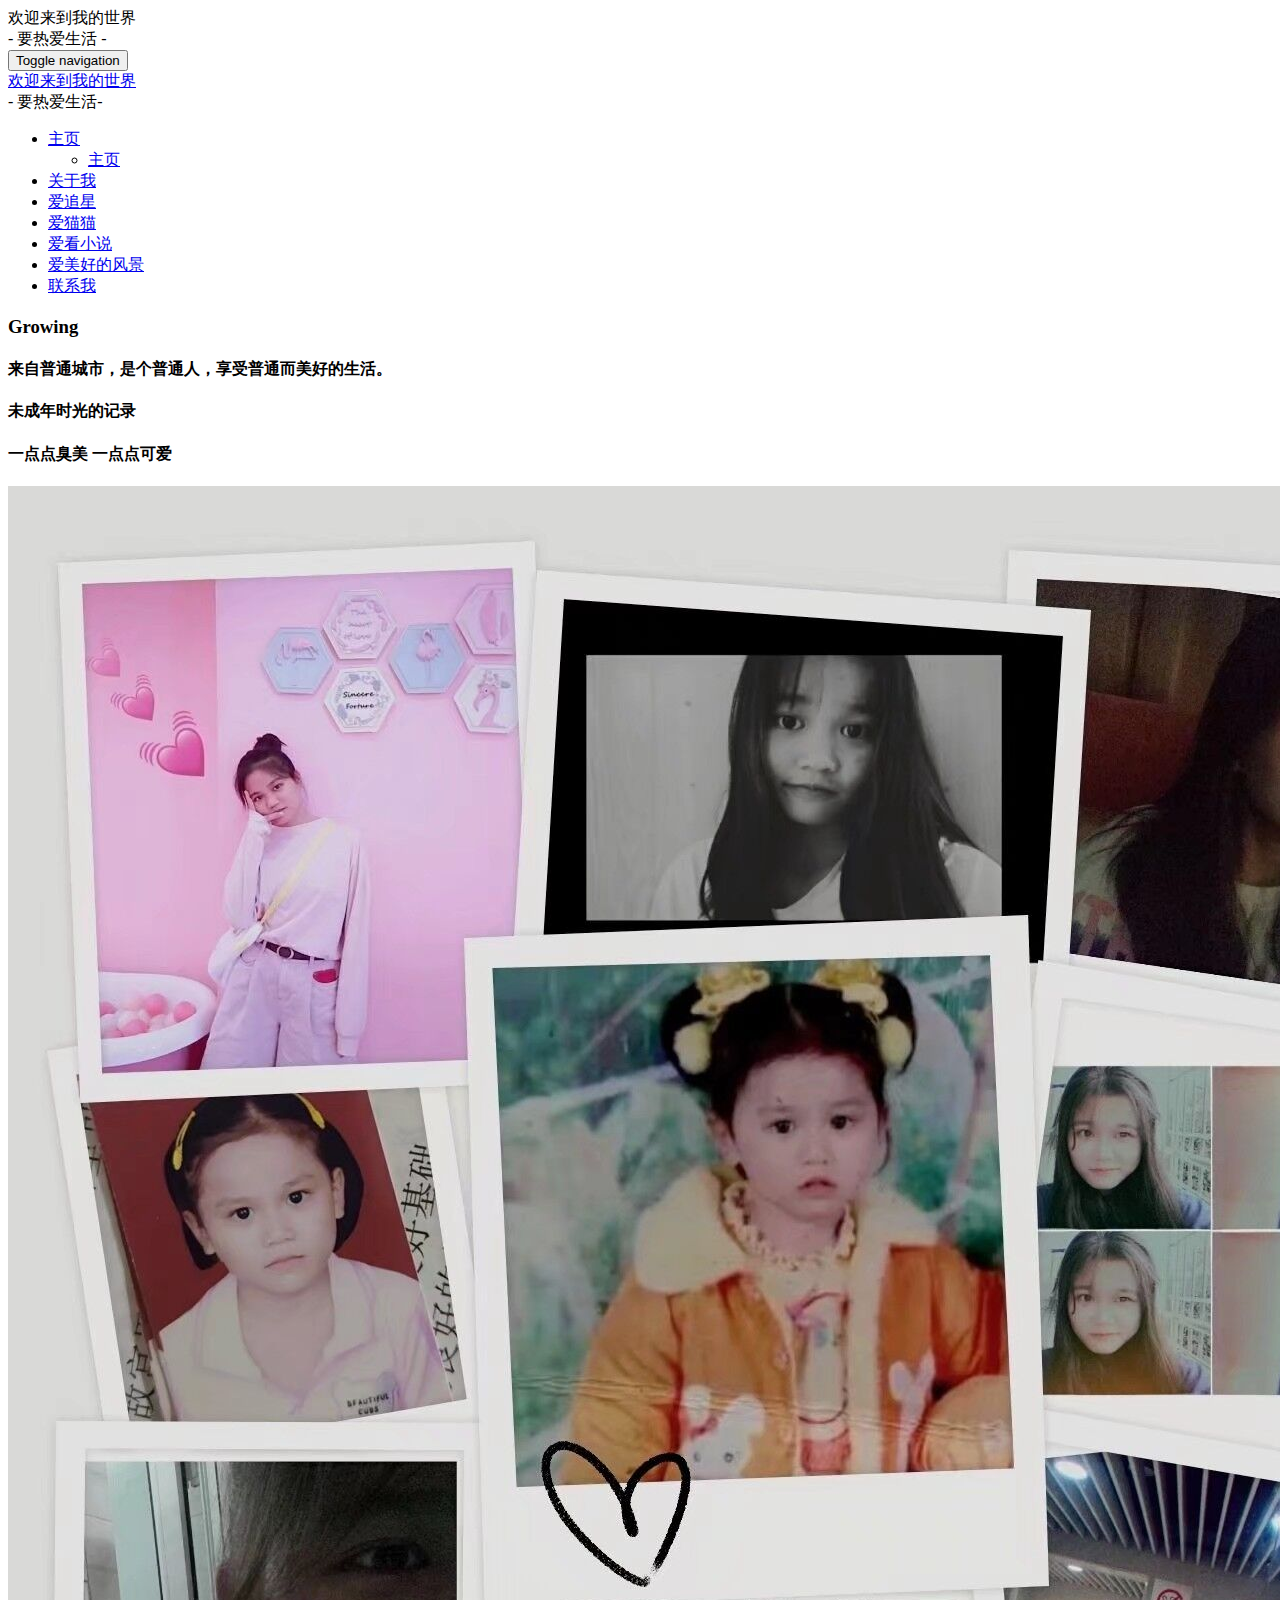
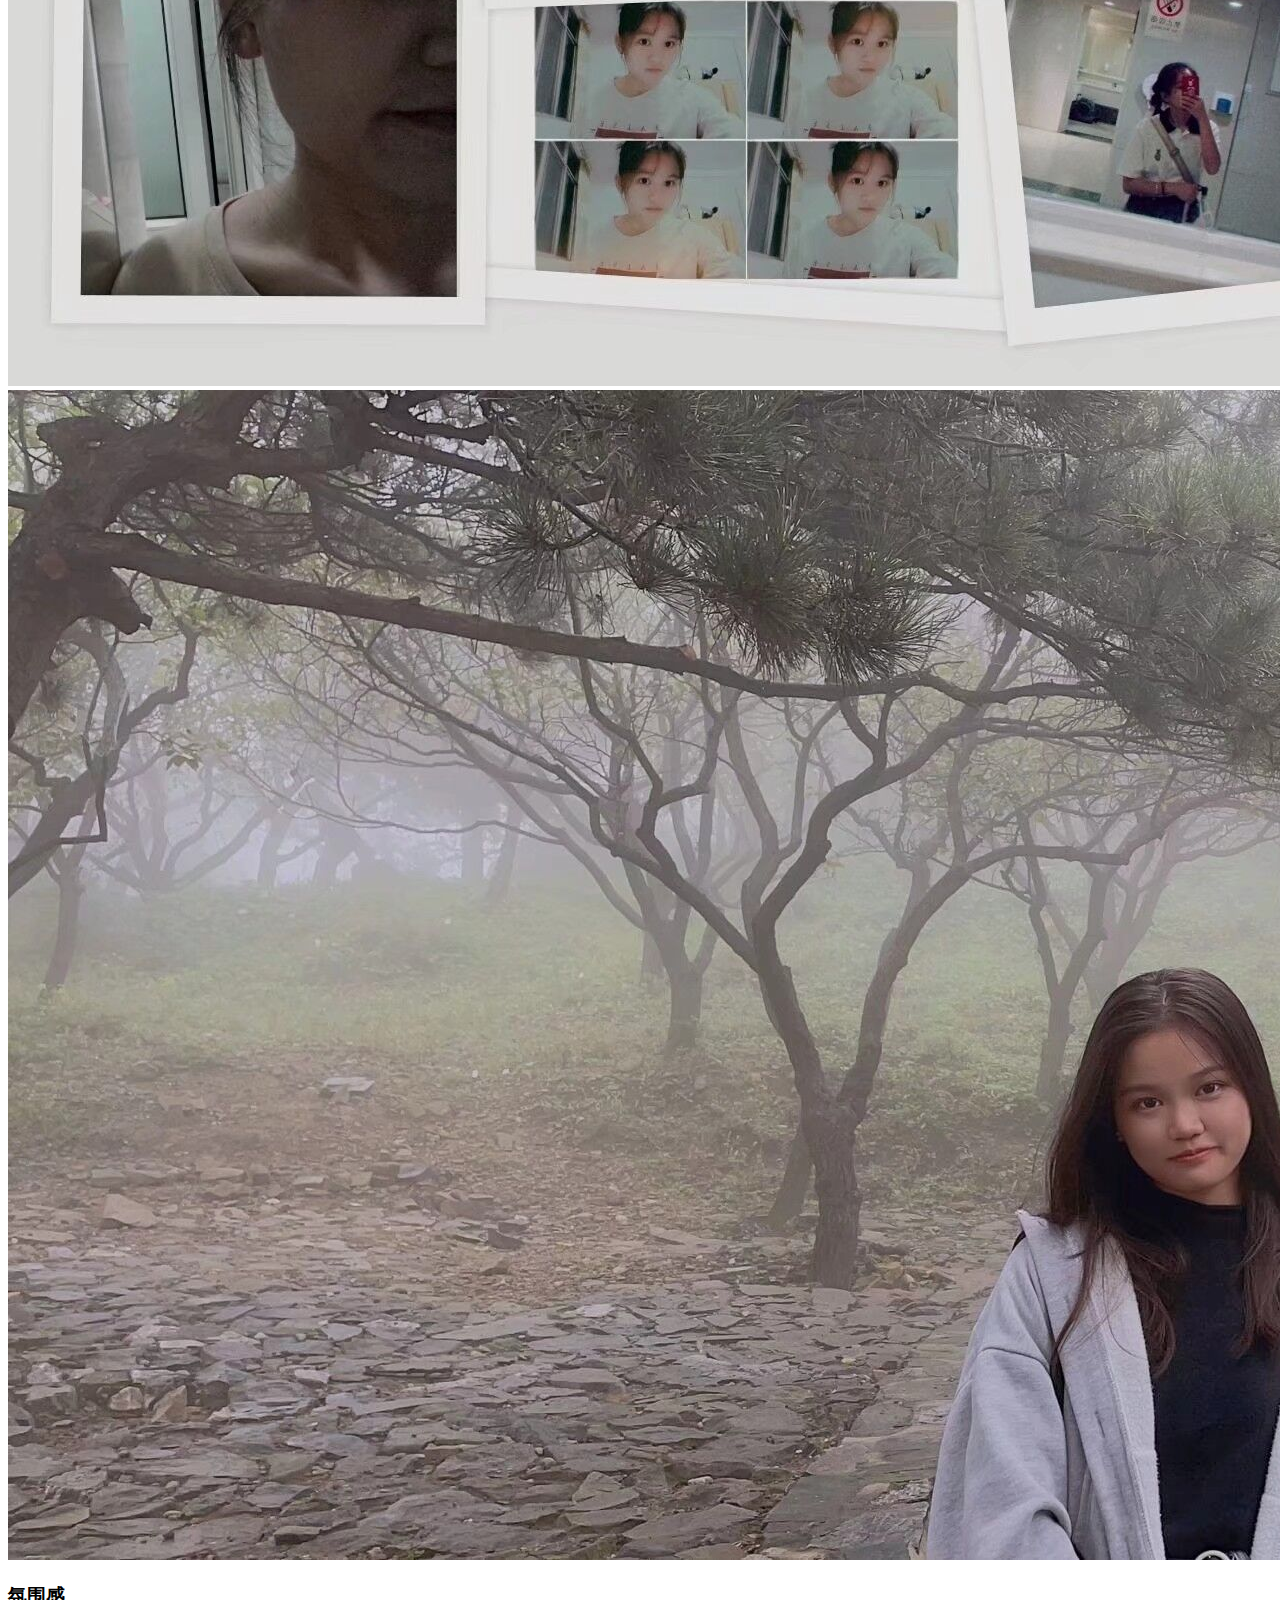
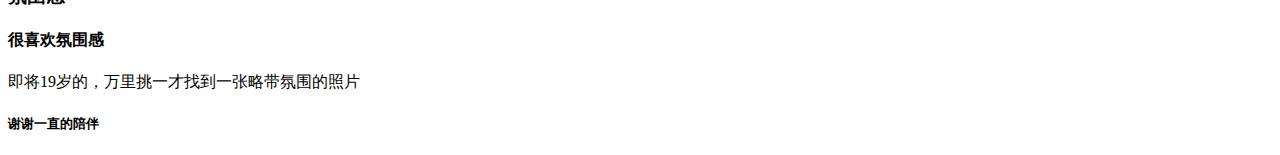
==== about.html @ dc6470a9 "Add files via upload" ====
<!DOCTYPE html>
<html lang="en">
    <head>
        <title>袜袜子 - About</title>

        <meta charset="utf-8">
        <meta name="description" content="">
        <meta name="viewport" content="width=device-width, initial-scale=1">
        
        <!-- Boostrap Core CSS-->
        <link rel="stylesheet" href="css/bootstrap.min.css"> 
        
        <!-- Main CSS -->
        <link rel="stylesheet" href="css/style.css">
        
        <!-- Animate CSS -->
        <link href="css/animate.css" rel="stylesheet">
        
        <!-- Google fonts -->
        <link href='http://fonts.googleapis.com/css?family=Oxygen:400,300' rel='stylesheet' type='text/css'>
        <link rel="stylesheet" type="text/css" href="http://fonts.googleapis.com/css?family=Qwigley" >
        <!-- Font awesome -->
        <link href="font-awesome-4.1.0/css/font-awesome.min.css" rel="stylesheet" type="text/css">

   </head>
   <body>
   
   <!-- Start wrapper -->
   <div class="wrapper">
  	  <div class="col-md-12">
         <!-- Logo -->
         <div class="brand wow fadeIn" data-wow-delay="0.1s"> 欢迎来到我的世界
           <div class="title"> - 要热爱生活 -  </div>
         </div>

         <!-- Navigation -->
         <nav class="navbar navbar-default" role="navigation">
            <!-- Brand and toggle get grouped for better mobile display -->
            <div class="navbar-header">
                <button type="button" class="navbar-toggle" data-toggle="collapse" data-target="#bs-example-navbar-collapse-1">
                    <span class="sr-only">Toggle navigation</span>
                    <span class="icon-bar"></span>
                    <span class="icon-bar"></span>
                    <span class="icon-bar"></span>
                </button>
                <!-- navbar-brand is hidden on larger screens, but visible when the menu is collapsed -->
                <div class="navbar-brand"><a href="#">欢迎来到我的世界</a>
                <div class="title"> - 要热爱生活- </div>
                </div>
                 
            </div>
            <!-- Collect the nav links, forms, and other content for toggling -->
            <div class="collapse navbar-collapse" id="bs-example-navbar-collapse-1">
                <ul class="nav navbar-nav">
                    <li class="dropdown">
                        <a href="#" class="dropdown-toggle" data-toggle="dropdown">主页<b class="caret"></b></a>
                        <ul class="dropdown-menu">
                            <li>
                                <a href="index.html">主页</a>
                            </li> 
                        </ul>
                    </li>
                    <li>
                       <a href="about.html">关于我</a>
                    </li>
                    <li>
                       <a href="liyifeng.html">爱追星</a>
                    </li>
                    <li>
                      <a href="maomao.html">爱猫猫</a>
                    </li>
                    <li>
                      <a  href="xiaoshuo.html">爱看小说</a>
                    </li>
                     <li>
                      <a href="fengjing.html">爱美好的风景</a>
                    </li>
                    <li>
                      <a href="contact.html">联系我</a>
                    </li>
                </ul>
            </div>
            <!-- /navbar-collapse -->
         </nav>
         <!-- End nav -->


         <!-- Start margin -->
         <div class="margin-about">
             <!-- Start left column -->
             <div class="box-about col-md-4 col-xs-offset-1">
               <h3 class="heading-inner">Growing</h3>
                  <div class="hr"></div>
                    <h4>
                    <span class="text-about">来自普通城市，是个普通人，享受普通而美好的生活。
                    </h4>
                   <h4>
                    <span class="text-about">未成年时光的记录</h4>
                    <h4>
                    <span class="text-about">一点点臭美    一点点可爱</h4>               
                   
             </div>
             <!-- End left column -->
             
             <!-- Start right image -->
             <div class="col-md-6 wow fadeIn" data-wow-delay="0.1s">
               <img src="zhangda.jpg" alt="" class="photo-about"/> 

             </div>
             <!-- End right image -->
         </div>
         <!-- End margin -->
         
         <div class="col-md-12">
         </div>
         
         
         <!-- Start margin -->
         <div class="margin-about">
         <!-- Start right image -->
             <div class="col-md-6 wow fadeIn col-md-offset-1" data-wow-delay="0.1s">
               <img src="chuxing.jpg" alt="" class="photo-about"/> 
             </div>
             <!-- End right image -->
             <!-- Start left column -->
             <div class="box-about col-md-4">
               <h3 class="heading-inner">氛围感</h3>
                  <div class="hr"></div>
                    <div class="media">
                   <div class="pull-left">
                       <span class="fa-stack fa-2x">
                            <i class="fa fa-circle fa-stack-2x text-primary"></i>
                            <i class="fa fa-star fa-stack-1x fa-inverse"></i>
                       </span> 
                   </div>
                   <div class="media-body">
                       <h4 class="media-heading">很喜欢氛围感</h4>
                       <p>即将19岁的，万里挑一才找到一张略带氛围的照片</p>
                   </div>
             <!-- End left column -->
             
             
         </div>
         <!-- End margin -->
         

         <!-- Start footer -->
         <div class="footer col-md-6 col-xs-offset-3">
              <h5>谢谢一直的陪伴
              <a href="#"><i class="fa fa-facebook fa-1x icon1"></i></a>
              <a href="#"><i class="fa fa-twitter fa-1x icon1"></i></a>
              <a href="#"><i class="fa fa-instagram fa-1x icon1"></i></a>
              </h5>
         </div>
         <!-- End footer -->

      </div>
      <!-- End col-md-12 -->

   </div>
   <!-- End wrapper -->

      
   <!-- jQuery Version 1.11.0 -->
   <script src="js/jquery-1.11.0.js"></script>
   <!-- Boostrap JS -->
   <script src="js/bootstrap.min.js"></script>
   <!-- Smooth scroll JS -->
   <script src="js/smoothscroll.js"></script>
   
   <!-- Wow JavaScript -->
   <script src="js/wow.js"></script>
    
    <script>
    new WOW().init();
    </script>


</body>
</html>
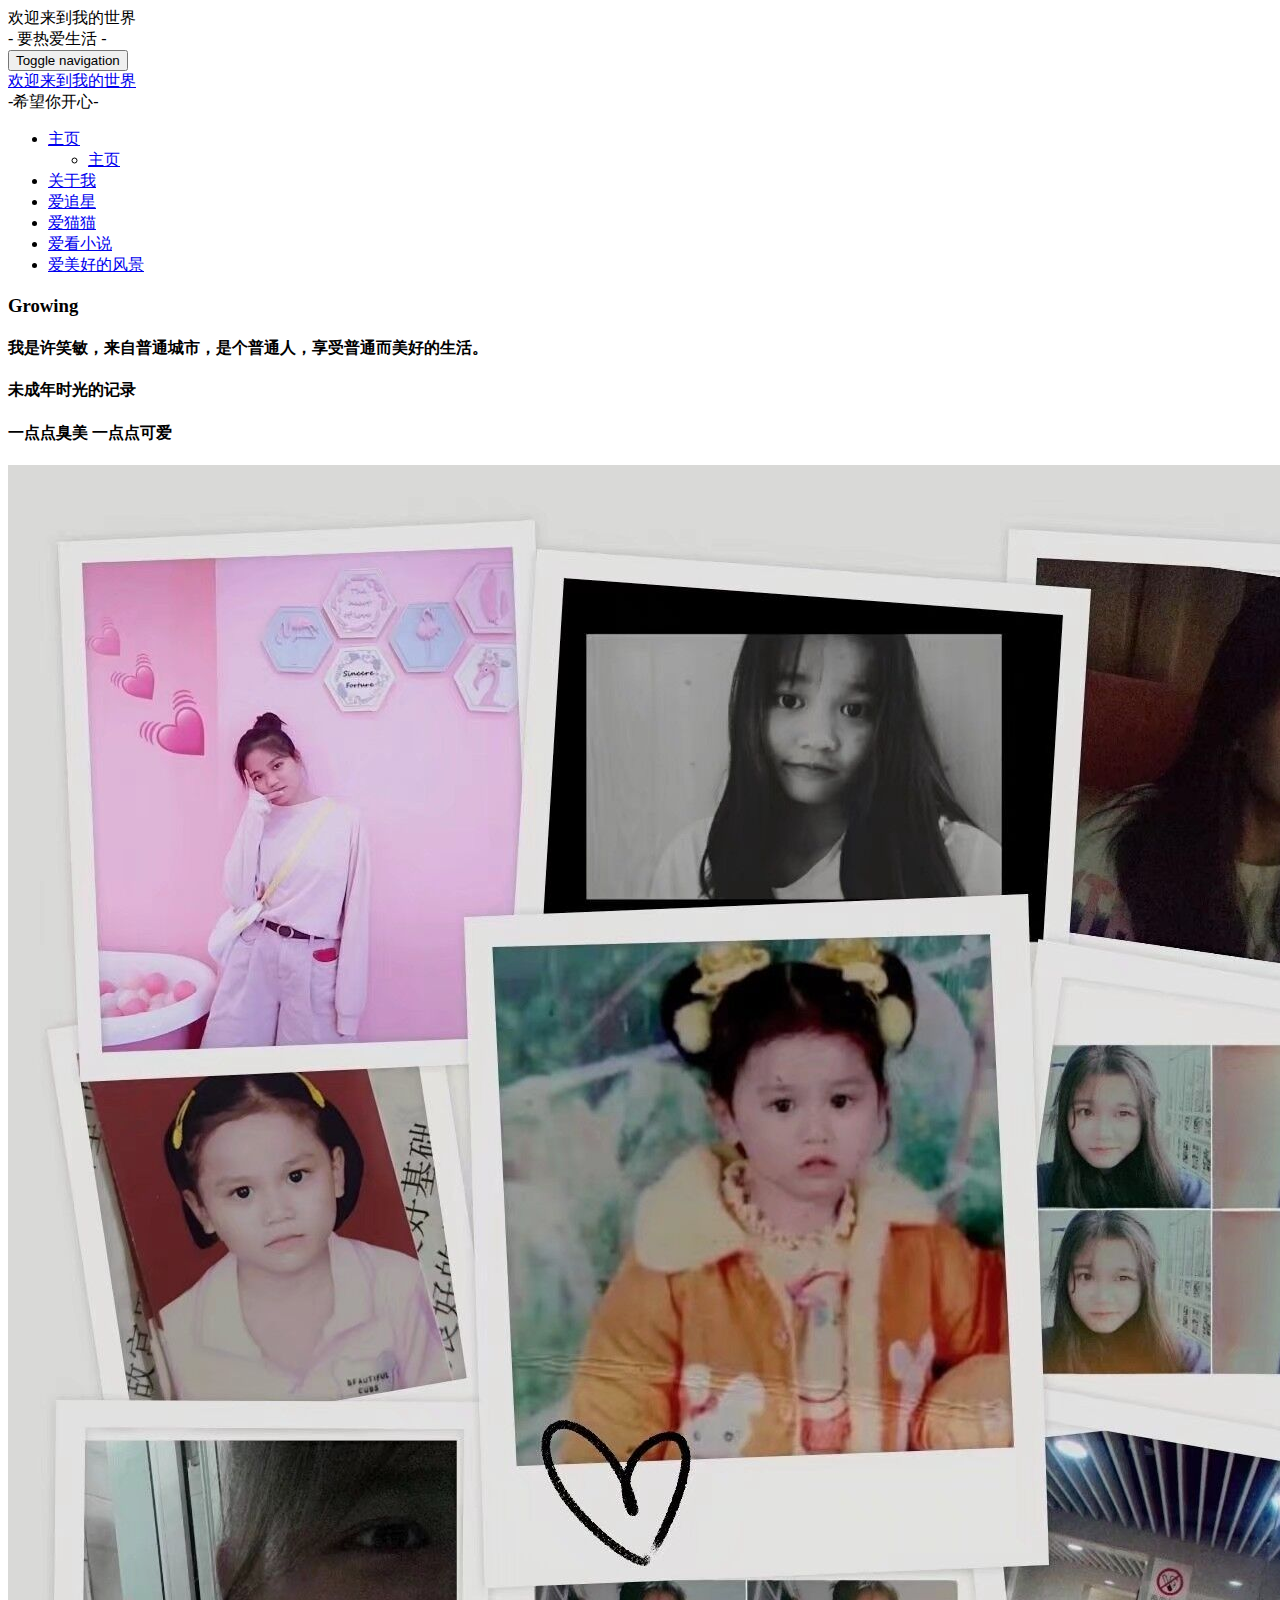
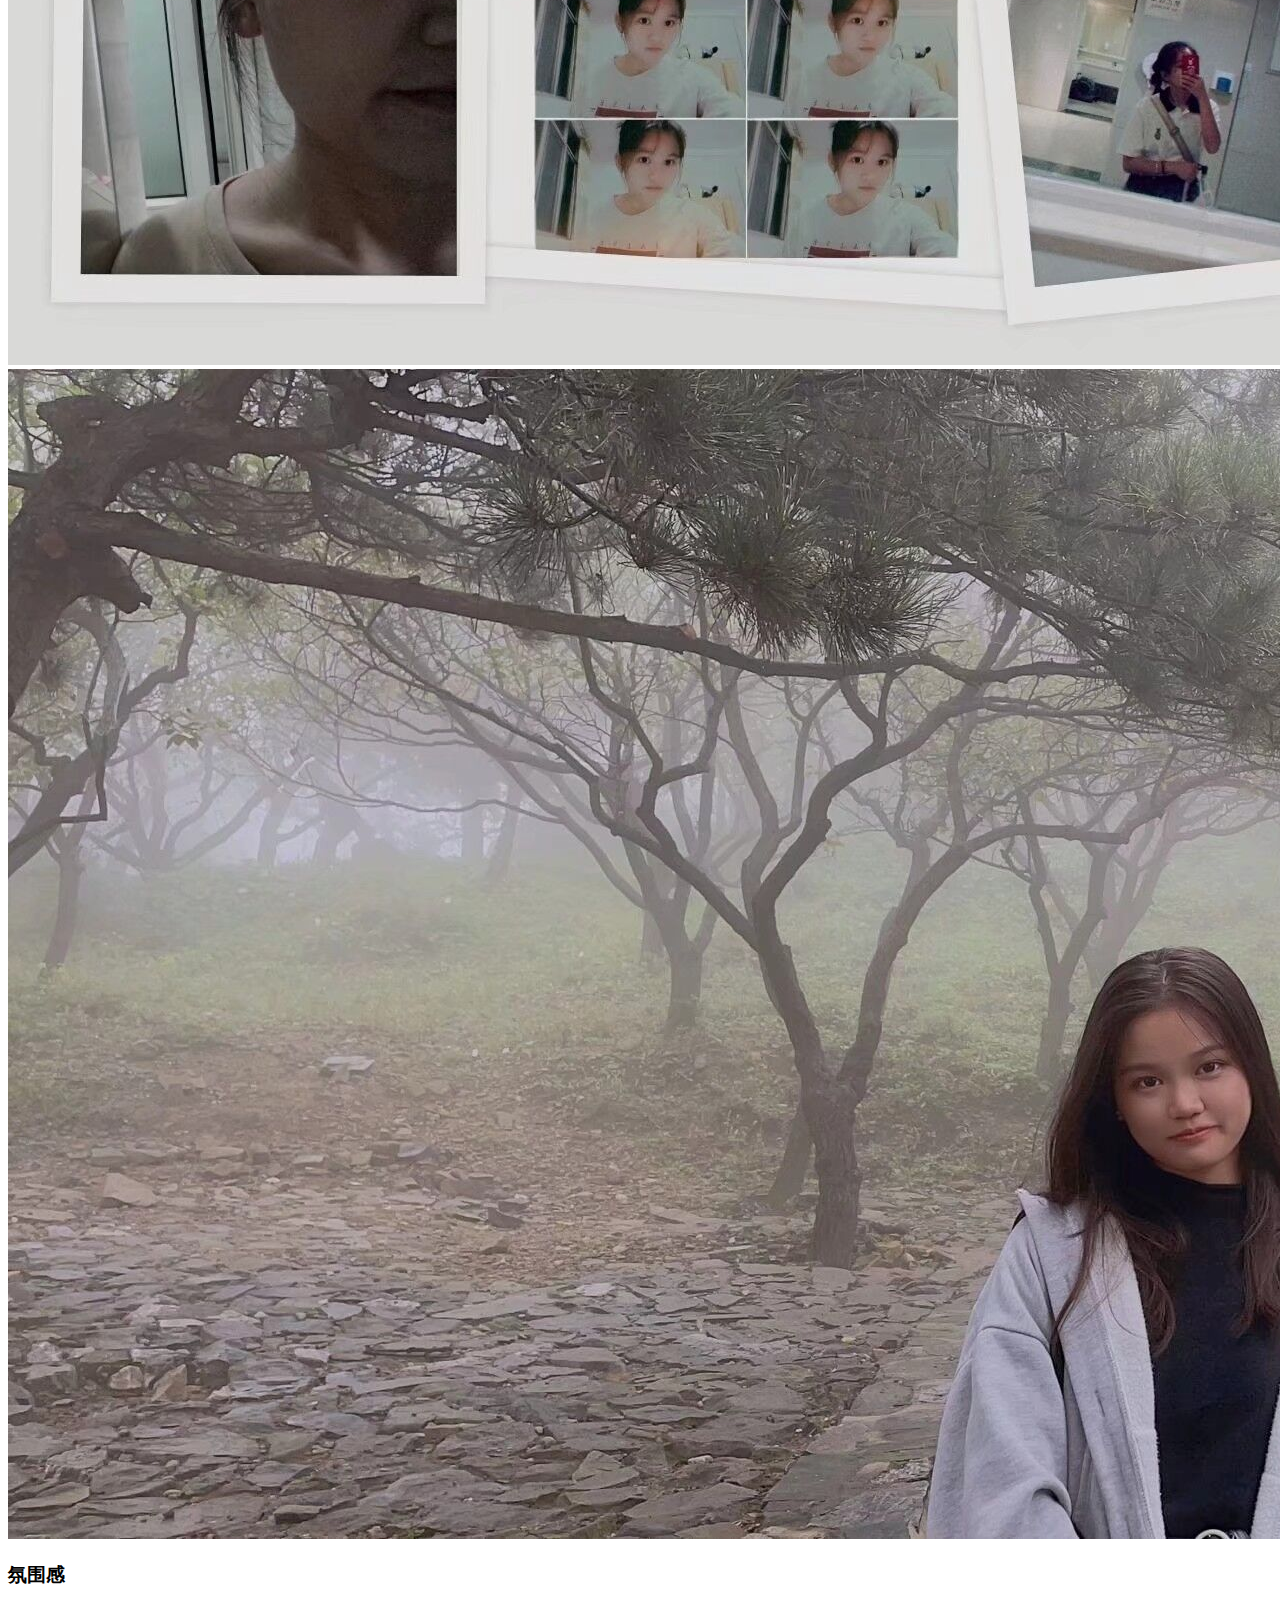
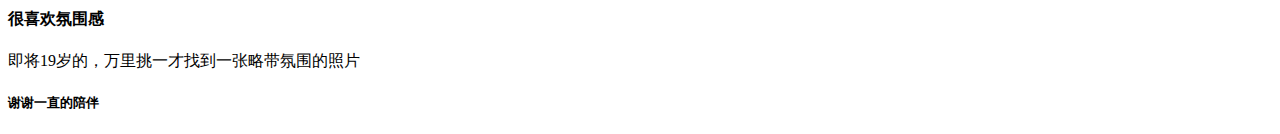
==== commit 392da52c: "Create about.html" ====
--- a/about.html
+++ b/about.html
@@ -1,7 +1,7 @@
 <!DOCTYPE html>
 <html lang="en">
     <head>
-        <title>袜袜子 - About</title>
+        <title>xxm-77 - About</title>
 
         <meta charset="utf-8">
         <meta name="description" content="">
@@ -45,7 +45,7 @@
                 </button>
                 <!-- navbar-brand is hidden on larger screens, but visible when the menu is collapsed -->
                 <div class="navbar-brand"><a href="#">欢迎来到我的世界</a>
-                <div class="title"> - 要热爱生活- </div>
+                <div class="title"> -希望你开心- </div>
                 </div>
                  
             </div>
@@ -75,9 +75,6 @@
                      <li>
                       <a href="fengjing.html">爱美好的风景</a>
                     </li>
-                    <li>
-                      <a href="contact.html">联系我</a>
-                    </li>
                 </ul>
             </div>
             <!-- /navbar-collapse -->
@@ -92,7 +89,7 @@
                <h3 class="heading-inner">Growing</h3>
                   <div class="hr"></div>
                     <h4>
-                    <span class="text-about">来自普通城市，是个普通人，享受普通而美好的生活。
+                    <span class="text-about">我是许笑敏，来自普通城市，是个普通人，享受普通而美好的生活。
                     </h4>
                    <h4>
                     <span class="text-about">未成年时光的记录</h4>
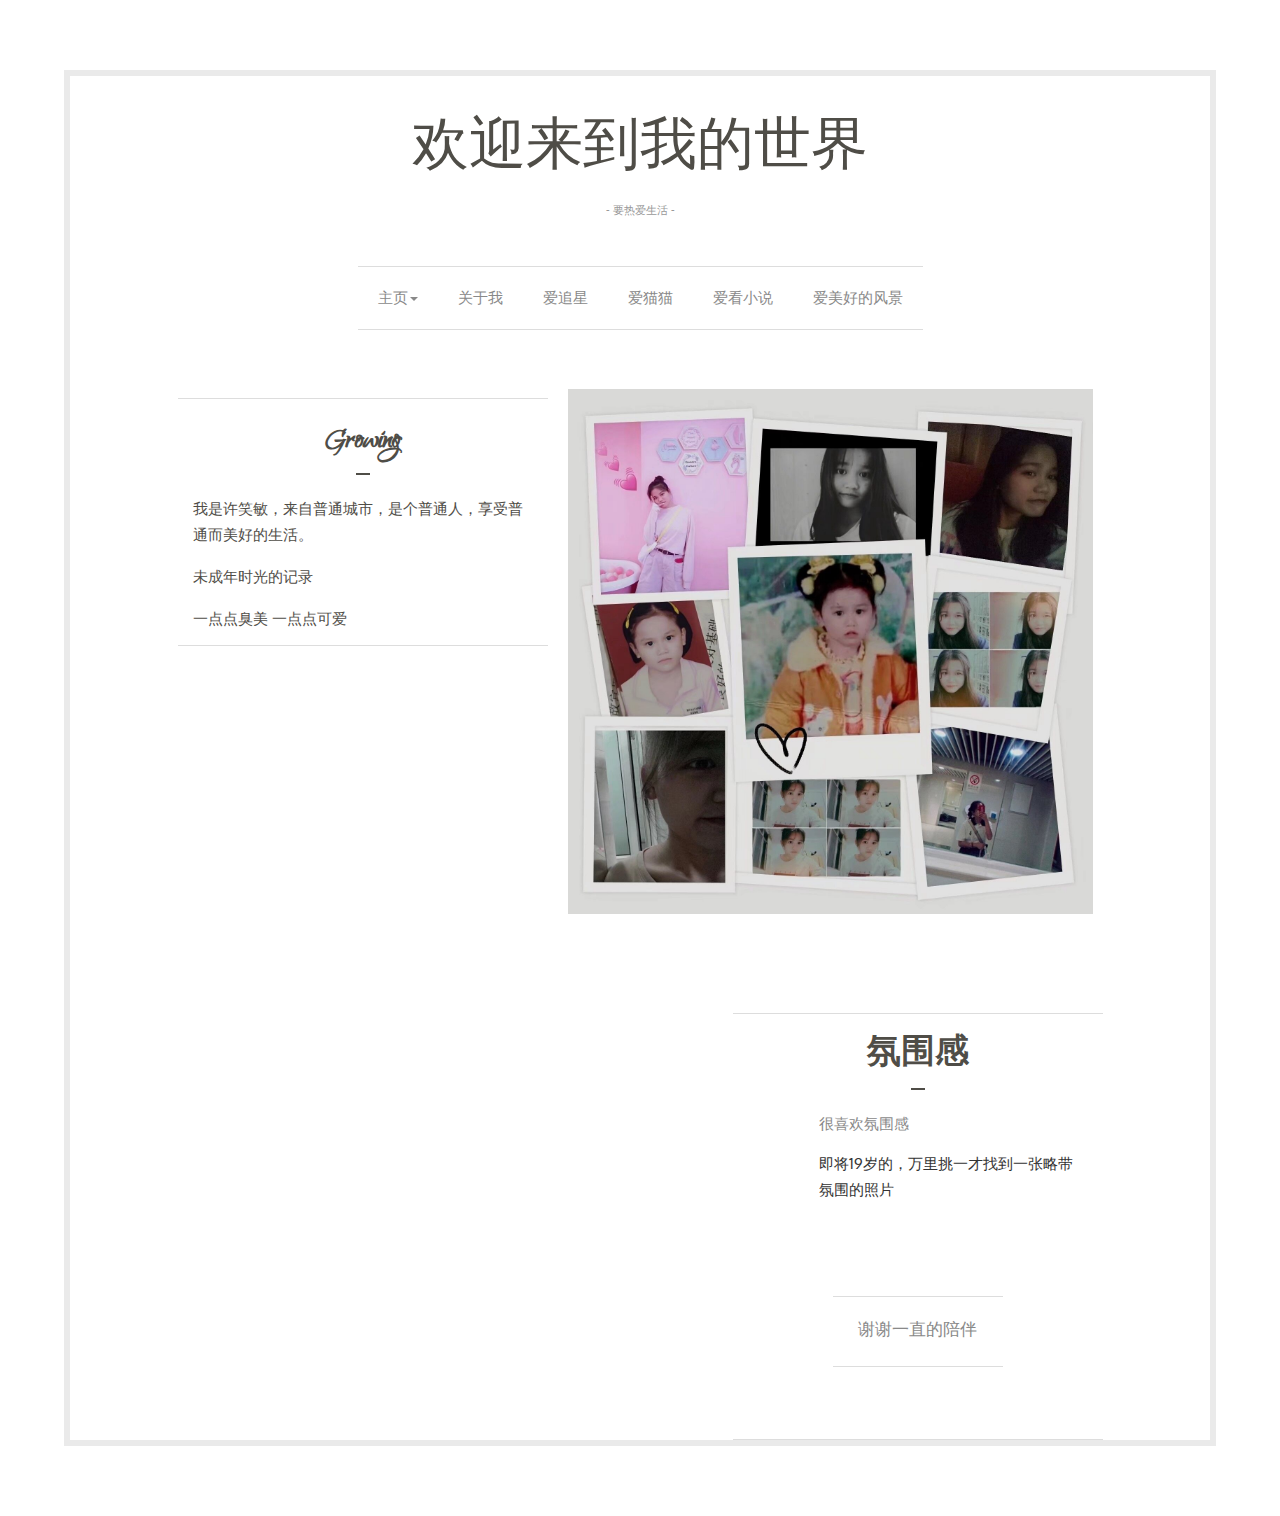
==== commit 8d4b61e4: "Add files via upload" ====
--- a/about.html
+++ b/about.html
@@ -1,26 +1,26 @@
 <!DOCTYPE html>
 <html lang="en">
     <head>
-        <title>xxm-77 - About</title>
+        <title>xxm-77 -关于我</title>
 
         <meta charset="utf-8">
         <meta name="description" content="">
         <meta name="viewport" content="width=device-width, initial-scale=1">
         
         <!-- Boostrap Core CSS-->
-        <link rel="stylesheet" href="css/bootstrap.min.css"> 
+        <link rel="stylesheet" href="bootstrap.min.css"> 
         
         <!-- Main CSS -->
-        <link rel="stylesheet" href="css/style.css">
+        <link rel="stylesheet" href="style.css">
         
         <!-- Animate CSS -->
-        <link href="css/animate.css" rel="stylesheet">
+        <link href="animate.css" rel="stylesheet">
         
         <!-- Google fonts -->
         <link href='http://fonts.googleapis.com/css?family=Oxygen:400,300' rel='stylesheet' type='text/css'>
         <link rel="stylesheet" type="text/css" href="http://fonts.googleapis.com/css?family=Qwigley" >
         <!-- Font awesome -->
-        <link href="font-awesome-4.1.0/css/font-awesome.min.css" rel="stylesheet" type="text/css">
+        <link href="font-awesome.min.css" rel="stylesheet" type="text/css">
 
    </head>
    <body>
@@ -45,7 +45,7 @@
                 </button>
                 <!-- navbar-brand is hidden on larger screens, but visible when the menu is collapsed -->
                 <div class="navbar-brand"><a href="#">欢迎来到我的世界</a>
-                <div class="title"> -希望你开心- </div>
+                <div class="title"> - 要热爱生活- </div>
                 </div>
                  
             </div>
@@ -144,9 +144,6 @@
          <!-- Start footer -->
          <div class="footer col-md-6 col-xs-offset-3">
               <h5>谢谢一直的陪伴
-              <a href="#"><i class="fa fa-facebook fa-1x icon1"></i></a>
-              <a href="#"><i class="fa fa-twitter fa-1x icon1"></i></a>
-              <a href="#"><i class="fa fa-instagram fa-1x icon1"></i></a>
               </h5>
          </div>
          <!-- End footer -->
@@ -159,14 +156,14 @@
 
       
    <!-- jQuery Version 1.11.0 -->
-   <script src="js/jquery-1.11.0.js"></script>
+   <script src="jquery-1.11.0.js"></script>
    <!-- Boostrap JS -->
-   <script src="js/bootstrap.min.js"></script>
+   <script src="bootstrap.min.js"></script>
    <!-- Smooth scroll JS -->
-   <script src="js/smoothscroll.js"></script>
+   <script src="smoothscroll.js"></script>
    
    <!-- Wow JavaScript -->
-   <script src="js/wow.js"></script>
+   <script src="wow.js"></script>
     
     <script>
     new WOW().init();
--- a/style.css
+++ b/style.css
@@ -0,0 +1,1225 @@
+
+/* ----------------------------------------------------
+	 General styles
+------------------------------------------------------- */
+
+
+body {
+	background-color: white;
+	background-image: url(../img/bg.jpg);
+	background-position: left top;
+	background-repeat: repeat;
+	-webkit-font-smoothing: antialiased;
+}
+
+a {
+    color: #4f4d47;
+	text-decoration: none;
+	-webkit-transition: all .35s; 
+	transition: all .35s;
+}
+
+a:hover {
+	color: #dadada;	
+	text-decoration: underline;
+}
+
+
+.wrapper {
+  background: white;
+  margin: 70px auto;
+  width: 90%;
+  max-width: 1250px;
+  overflow: hidden;
+  border: 6px solid #eaeaea;
+  -webkit-box-sizing: border-box;
+  -moz-box-sizing: border-box;
+  box-sizing: border-box;
+}
+
+
+img {
+	max-width: 100%;	
+	height: auto;
+}
+
+
+p {
+	font-size: 1.1em;
+    font-family: 'Oxygen', sans-serif;	
+	color: #333;
+	line-height: 1.7em;
+	margin-top: 14px;
+	margin-bottom: 20px;	
+}
+
+
+h1 {
+    font-family: 'Qwigley', Helvetica, Sans-serif;	   
+    font-size: 2.2em;
+	font-weight: 600;
+    color: #4f4d47;
+	margin-top: 50px;
+	margin-bottom: 0;
+	text-align: center;
+	line-height: 1.7em;
+}
+
+h2 {	
+    font-family: 'Oxygen', sans-serif;	
+    font-size: 1em;
+	font-weight: 400;
+	color: #898989;
+	margin-top: 40px;
+	margin-bottom: 34px;
+	text-align: center;
+	line-height: 1.7em;
+	padding-left: 150px;
+	padding-right: 150px;
+}
+
+
+h3 {
+    font-family: 'Oxygen', sans-serif;	
+    font-size: 1em;
+	font-weight: 400;
+	color: #898989;
+	margin-top: 16px;
+	margin-bottom: 14px;
+	text-align: left;
+	line-height: 1.7em;
+}
+
+
+h4 {
+	font-family: 'Oxygen', sans-serif;	
+    font-size: 1em;
+	font-weight: 400;
+	color: #898989;
+	margin-top: 16px;
+	margin-bottom: 14px;
+	text-align: left;
+	line-height: 1.7em;
+}
+
+
+.heading-inner {
+    font-family: 'Qwigley', Helvetica, Sans-serif;	   
+    font-size: 2.2em;
+	font-weight: 600;
+    color: #4f4d47;
+	margin-top: 16px;
+	margin-bottom: 0;
+	text-align: center;
+	line-height: 1.7em;
+}
+
+
+.hr {
+	border-bottom: 2px solid #4f4d47;
+	display: block;
+	width: 14px;
+	margin: auto;
+	margin-bottom: 20px;
+}
+
+
+.media, .media-heading {
+	font-size: 1em;
+}
+
+.media .text-primary {
+    color: #4f4d47;
+}
+
+.media, p {
+	font-size: 1em;
+    font-family: 'Oxygen', sans-serif;	
+	color: #333;
+	line-height: 1.7em;
+	margin-top: 14px;
+	margin-bottom: 20px;	
+}
+
+
+
+/* ----------------------------------------------------
+	 Navigation and logo styles
+------------------------------------------------------- */
+
+
+.brand {
+	display: none;
+}
+
+.navbar-default .navbar-brand {
+    padding: 10px 12px 14px;
+    text-align: center;
+    font-family: 'Qwigley', Helvetica, Sans-serif;		
+	font-size: 2.4em;
+    line-height: normal;
+    color: #4f4d47;
+	text-transform: capitalize;
+	margin-top: 38px;
+}
+
+.navbar-default .navbar-brand .title {
+    display: block;
+    padding: 10px 0 45px;
+    text-align: center;
+    font-size: 0.3em;
+    font-weight: 400;
+	color: #999999;
+    text-transform: lowercase;
+	font-family: 'Oxygen', sans-serif;	
+}
+
+
+.navbar-nav {
+    text-transform: capitalize;
+    font-weight: 400;
+}
+
+.navbar-default {
+	background-color: transparent;
+}
+
+.navbar-toggle {
+    margin-top: 30px;
+	border: none;
+}
+
+.nav .open>a, .nav .open>a:hover, .nav .open>a:focus {
+    background-color: #eee;
+    border-color: transparent;
+}
+
+@media screen and (min-width:768px) {
+
+.brand {
+    display: inherit;
+    margin: 0;
+    padding: 30px 0 14px;
+    text-align: center;
+    font-family: 'Qwigley', Helvetica, Sans-serif;
+	font-size: 4.1em;
+    line-height: normal;
+    color: #4f4d47;
+    text-transform: capitalize;
+}
+
+
+.brand .title {
+    display: block;
+    padding: 10px 0 27px;
+    text-align: center;
+    font-size: 0.2em;
+    font-weight: 400;
+	color: #999999;
+    text-transform: lowercase;
+	font-family: 'Oxygen', sans-serif;	
+}
+
+.navbar {
+    border-radius: 0; 
+    min-height: 0;
+}
+
+
+.navbar-header {
+    display: none;
+}
+
+.navbar-default {
+    border: none;
+    background: #fff;
+    margin-top: 7px;
+	padding-bottom: 12px;
+}
+	
+.navbar-default .navbar-nav>li>a {
+	color: #898989;
+	font-family: 'Oxygen', sans-serif;
+	font-size: 1.1em;
+    border-top: 1px solid #dddddd;
+    border-bottom: 1px solid #dddddd;
+}
+
+.navbar-default .navbar-nav>li>a:hover {
+	color: #999999;
+}
+
+.nav>li>a {
+    padding: 20px;
+}
+
+.navbar-nav>li>a {
+    line-height: normal;
+}
+
+.navbar-nav {
+    display: table;
+    float: none;
+    margin: 0 auto;
+    table-layout: fixed;
+}
+
+.navbar-default .navbar-nav > .active > a, 
+.navbar-default .navbar-nav > .active > a:hover, 
+.navbar-default .navbar-nav > .active > a:focus {
+    color: #4f4d47;
+	background-color: transparent;
+}
+
+}
+
+
+/* ----------------------------------------------------
+	 Buttons styles
+------------------------------------------------------- */
+
+
+.btn {
+	border-radius: 0px;
+	text-decoration: none;
+	padding: 12px 15px;
+	font-size: 1em;
+	line-height: 1.5em;
+	font-weight: 400;
+	letter-spacing: 0.2em;
+	-webkit-transition: all .2s ease-in-out;
+	-moz-transition: all .2s ease-in-out;
+	-ms-transition: all .2s ease-in-out;
+	-o-transition: all .2s ease-in-out;
+	transition: all .2s ease-in-out;
+	margin-bottom: 10px;
+	margin-top: 10px;
+}
+
+.home-btn {
+	color: #898989;
+	background-color: transparent;
+    border: 2px solid #dadada;
+}
+
+.home-btn:hover {
+    color: #4f4d47;
+	background-color: transparent;
+	border-color: #4f4d47;	
+}
+
+.home1-btn {
+	color: #898989;
+	background-color: transparent;
+    border: 2px solid #dadada;
+	margin-top: 30px;
+}
+
+.home1-btn:hover {
+    color: #4f4d47;
+	background-color: transparent;
+	border-color: #4f4d47;	
+}
+
+
+/* ----------------------------------------------------
+	 Home page styles
+------------------------------------------------------- */
+
+
+.main-image {
+	margin-top: 20px;
+	z-index:1;
+}
+
+
+.box-home {
+	color: #898989;
+	font-family: 'Oxygen', sans-serif;
+	font-size: 1.1em;
+    border-top: 1px solid #dddddd;
+    border-bottom: 1px solid #dddddd;
+	margin-top: 110px;
+}
+
+.box-home a {
+    color: #e74c3c;
+	font-family: 'Oxygen', sans-serif;
+	font-size: 0.9em;
+}
+
+
+.box-home a:hover{
+	color: #898989;
+}
+
+
+.photo-home {
+	margin-top: 60px;
+	margin-bottom: 30px;
+	margin-left: 5px;
+}
+
+.text-left {
+    font-family: 'Oxygen', sans-serif;
+    font-size: 1em;
+	color: #898989;
+	margin-top: 16px;
+	margin-bottom: 14px;
+	text-align: left;
+	line-height: 1.7em;
+	display: inline;
+	font-weight: 400;
+}
+
+
+.first .square {
+    width: 200px;
+    height: 200px;
+    border: 15px solid white;
+    position: absolute;
+    top: 87px;
+    right: 41px;
+    z-index: 1;
+}
+
+
+/* ----------------------------------------------------
+	 About page styles
+------------------------------------------------------- */
+
+
+.margin-about {
+	margin-top: -32px;
+}
+
+
+.box-about {
+	color: #898989;
+	font-family: 'Oxygen', sans-serif;
+	font-size: 1.1em;
+    border-top: 1px solid #dddddd;
+    border-bottom: 1px solid #dddddd;
+	margin-top: 68px;
+}
+
+.photo-about {
+	margin-top: 59px;
+	margin-bottom: 30px;
+	margin-left: 5px;
+}
+
+
+.text-about {
+    font-size: 1em;
+	font-weight: 400;
+	text-transform: uppercase;
+    color: #4f4d47;
+}
+
+
+/* ----------------------------------------------------
+	 Services page styles
+------------------------------------------------------- */
+
+
+.margin-services {
+	margin-top: 50px;
+}
+
+.margin-services p {
+	font-size: 1.1em;
+    font-family: 'Oxygen', sans-serif;	
+	color: #e74c3c;
+	line-height: 1.7em;
+	margin-top: 14px;
+	margin-bottom: 20px;
+}
+
+.heading-services {
+    font-size: 1.4em;
+	font-weight: 600;
+    color: #4f4d47;
+	margin-top: 140px;
+	text-align: center;
+	font-family: 'Oxygen', sans-serif;
+	line-height: 1.7em;
+	margin-left: -160px;
+	background-color: #e0e0e0;
+	padding: 15px;
+	width: 44%;
+}
+
+.photo-services {
+	margin-top: 13px;
+	margin-bottom: 86px;
+}
+
+.first-s .square {
+    width: 200px;
+    height: 200px;
+    border: 15px solid white;
+    position: absolute;
+    top: 77px;
+    right: 41px;
+}
+
+
+/* ----------------------------------------------------
+	 Collections page styles
+------------------------------------------------------- */
+
+
+.margin-collection {
+	margin-top: 30px;
+}
+
+.heading-c {
+	font-family: 'Oxygen', sans-serif;
+    font-size: 1em;
+	font-weight: 400;
+	color: #898989;
+	margin-top: 16px;
+	margin-bottom: 45px;
+	text-align: center;
+	line-height: 1.7em;
+}
+
+.portfolio-items, 
+.portfolio-filter {
+  list-style: none outside none;
+  margin: 0 0 40px 0;
+  padding: 0;
+}
+
+.portfolio-filter > li {
+  display: inline-block;
+}
+
+.portfolio-filter > li a {
+  background: none repeat scroll 0 0 #FFFFFF;
+  font-size: 1em;
+  font-weight: 400;
+  margin-right: 10px;
+  text-transform: lowercase;
+  transition: all 0.9s ease 0s;
+  -moz-transition: all 0.9s ease 0s;
+  -webkit-transition: all 0.9s ease 0s;
+  -o-transition: all 0.9s ease 0s;
+  outline: none;
+  border-radius: 0;
+  color: #898989;
+  background-color: transparent;
+  border: 1px solid #dadada;
+
+}
+
+.portfolio-filter > li a:hover,
+.portfolio-filter > li a.active{
+  color: #898989;
+  background: #e0e0e0;
+  border: 1px solid #dadada;
+  box-shadow: none;
+}
+
+.portfolio-items > li {
+  float: left;
+  padding: 0;
+  -webkit-box-sizing: border-box;
+  -moz-box-sizing: border-box;
+  box-sizing: border-box;
+}
+
+.portfolio-item {
+  margin: 0;
+  padding:0;
+}
+
+/* Isotope styles */
+/**** Isotope Filtering ****/
+.isotope-item {
+  z-index: 2;
+}
+
+.isotope-hidden.isotope-item {
+  z-index: 1;
+}
+
+/**** Isotope CSS3 transitions ****/
+.isotope,
+.isotope .isotope-item {
+  -webkit-transition-duration: 0.8s;
+  -moz-transition-duration: 0.8s;
+  -ms-transition-duration: 0.8s;
+  -o-transition-duration: 0.8s;
+  transition-duration: 0.8s;
+}
+
+.isotope {
+  -webkit-transition-property: height, width;
+  -moz-transition-property: height, width;
+  -ms-transition-property: height, width;
+  -o-transition-property: height, width;
+  transition-property: height, width;
+}
+
+.isotope .isotope-item {
+  -webkit-transition-property: -webkit-transform, opacity;
+  -moz-transition-property: -moz-transform, opacity;
+  -ms-transition-property: -ms-transform, opacity;
+  -o-transition-property: -o-transform, opacity;
+  transition-property: transform, opacity;
+}
+
+/**** disabling Isotope CSS3 transitions ****/
+.isotope.no-transition,
+.isotope.no-transition .isotope-item,
+.isotope .isotope-item.no-transition {
+  -webkit-transition-duration: 0s;
+  -moz-transition-duration: 0s;
+  -ms-transition-duration: 0s;
+  -o-transition-duration: 0s;
+  transition-duration: 0s;
+}
+
+/* End: Recommended Isotope styles */
+/* disable CSS transitions for containers with infinite scrolling*/
+.isotope.infinite-scrolling {
+  -webkit-transition: none;
+  -moz-transition: none;
+  -ms-transition: none;
+  -o-transition: none;
+  transition: none;
+}
+
+
+.recent-work-wrap {
+  position: relative;
+}
+
+
+.recent-work-wrap img {
+  max-width: 100%;
+}
+
+.recent-work-wrap .recent-work-inner {
+  top: 0;
+  background: transparent;
+  opacity: 0.9;
+  width: 100%;
+  border-radius: 0;
+  margin-bottom: 0;
+}
+
+.recent-work-wrap:hover .overlay {
+  opacity: 0.7;
+   -webkit-filter: grayscale(1);
+  filter: grayscale(1);
+  -webkit-transition-duration: 1s;
+  -moz-transition-duration: 1s;
+  -ms-transition-duration: 1s;
+  -o-transition-duration: 1s;
+  transition-duration: 1s;
+}
+
+.grid {
+	position: relative;
+	list-style: none;
+	text-align: center;
+	margin-top: 40px;
+}
+
+
+.grid figure {
+	position: relative;
+	overflow: hidden;
+	text-align: center;
+	cursor: pointer;
+}
+
+.grid figure img {
+	position: relative;
+	display: block;
+}
+
+.grid figure figcaption {
+	padding: 2em;
+	color: #fff;
+	text-transform: uppercase;
+	-webkit-backface-visibility: hidden;
+	backface-visibility: hidden;
+}
+
+.grid figure figcaption::before,
+.grid figure figcaption::after {
+	pointer-events: none;
+}
+
+.grid figure figcaption,
+.grid figure figcaption > a {
+	position: absolute;
+	top: 0;
+	left: 0;
+	width: 100%;
+	height: 100%;
+}
+
+
+.grid figure figcaption > a {
+	z-index: 1000;
+	text-indent: 200%;
+	white-space: nowrap;
+	font-size: 0;
+	opacity: 0;
+}
+
+.grid figure h2 {
+	word-spacing: -0.15em;
+	font-weight: 400;
+    font-family: 'Oxygen', sans-serif;
+}
+
+.grid figure h2 span {
+	font-weight: 400;
+	margin-left: 10px;
+}
+
+.grid figure h2,
+.grid figure p {
+	margin: 0;
+}
+
+.grid figure p {
+	letter-spacing: 1px;
+	font-size: 1em;
+	color: white;
+	text-align: center;
+}
+
+figure.effect-moses {
+	background: -webkit-linear-gradient(-45deg, #EC65B7 0%,#05E0D8 100%);
+	background: linear-gradient(-45deg, #EC65B7 0%,#05E0D8 100%);
+}
+
+figure.effect-moses img {
+	opacity: 0.85;
+	-webkit-transition: opacity 0.35s;
+	transition: opacity 0.35s;
+}
+
+figure.effect-moses h2,
+figure.effect-moses p {
+	padding: 20px;
+	width: 50%;
+	height: 50%;
+	border-top: 1px solid #fff;
+	color: white;
+}
+
+figure.effect-moses h2 {
+	padding: 20px;
+	width: 50%;
+	height: 50%;
+	text-align: left;
+	-webkit-transition: -webkit-transform 0.35s;
+	transition: transform 0.35s;
+	-webkit-transform: translate3d(10px,10px,0);
+	transform: translate3d(10px,10px,0);
+	font-size: 1.6em;
+}
+
+figure.effect-moses p {
+	float: right;
+	padding: 20px;
+	text-align: right;
+	opacity: 0;
+	-webkit-transition: opacity 0.35s, -webkit-transform 0.35s;
+	transition: opacity 0.35s, transform 0.35s;
+	-webkit-transform: translate3d(-50%,-50%,0);
+	transform: translate3d(-50%,-50%,0);
+	font-size: 0.9em;
+}
+
+figure.effect-moses:hover h2 {
+	-webkit-transform: translate3d(0,0,0);
+	transform: translate3d(0,0,0);
+}
+
+figure.effect-moses:hover p {
+	opacity: 1;
+	-webkit-transform: translate3d(0,0,0);
+	transform: translate3d(0,0,0);
+}
+
+figure.effect-moses:hover img {
+	opacity: 0.6;
+}
+
+
+/*---------------------------------------------------
+	Resume page styles
+---------------------------------------------------*/
+
+.margin-resume {
+	margin-top: 40px;
+	margin-bottom: -20px;
+}
+
+.desc {
+	padding-top: 25px;
+}
+
+.desc p {
+	color: #2f2f2f;
+}
+
+.desc .e-heading {
+    color: #e74c3c;
+	font-weight: 400;
+	text-transform: none;
+	font-size: 1em;
+}
+
+
+.more {
+	color: #7D7D7D;
+	line-height: 1.6em;
+}
+
+
+.date {
+	font-size: 0.8em;
+	text-transform: uppercase;
+}
+
+
+.line-symbol {
+    padding: 0;
+    border: none;
+    border-top: 1px solid #DADADA;
+    color: #A3A3A3;
+    text-align: center;
+	width: 83%;
+	margin: 0 auto;
+	background: transparent;
+	margin-top: 23px;
+}
+
+.line-symbol:after {
+    content: "resume";
+    display: inline-block;
+    position: relative;
+    top: -0.7em;
+    font-size: 1.1em;
+    padding: 0 0.25em;
+    background: white;
+    font-family: 'Qwigley', Helvetica, Sans-serif;	   
+}
+
+
+
+/* ----------------------------------------------------
+	 News page styles
+------------------------------------------------------- */
+
+
+.margin-news {
+	margin-top: 30px;
+}
+
+
+.holder {
+	width: 100%;
+	padding-bottom: 6px;
+	margin-top: 40px;
+}
+
+.holder p {
+	font-size: 1.1em;
+    font-family: 'Oxygen', sans-serif;	
+	color: #898989;
+	line-height: 1.7em;
+	margin-top: 14px;
+	margin-bottom: 20px;
+}
+
+h5 {
+    font-size: 1.1em;
+	font-weight: 600;
+    color: #4f4d47;
+	margin-top: 50px;
+	text-align: center;
+	font-family: 'Oxygen', sans-serif;
+	line-height: 1.7em;
+}
+
+
+h5 .date {
+    font-size: 0.9em;
+	font-weight: 400;
+    color: #e74c3c;
+	margin-top: 15px;
+	margin-bottom: 14px;
+	text-align: center;
+	line-height: 1.7em;
+	display: block;
+	text-transform: lowercase;
+	font-family: 'Oxygen', sans-serif;	
+}
+
+.photo-news {
+	margin-top: 13px;
+	margin-bottom: 26px;
+}
+
+
+/* ----------------------------------------------------
+	 Contact page styles
+------------------------------------------------------- */
+
+
+.margin-contact {
+	margin-top: -32px;
+}
+
+.box-contact {
+	font-family: 'Oxygen', sans-serif;
+    border-top: 1px solid #dddddd;
+	margin-top: 68px;
+}
+
+#contact-area {
+	margin-top: 25px;
+}
+
+#contact-area input, #contact-area textarea {
+	padding: 5px;
+	width: 64%;
+	margin: 0px 0px 10px 0px;
+	border: 2px solid #dadada;
+}
+
+#contact-area textarea {
+	height: 90px;
+}
+
+#contact-area textarea:focus, #contact-area input:focus {
+	border: 2px solid #900;
+}
+
+#contact-area input.submit-button {
+	width: 100px;
+	float: left;
+	margin-left: 116px;
+	color: #898989;
+	background-color: transparent;
+    border: 2px solid #dadada;
+}
+
+label {
+	float: left;
+	text-align: left;
+	margin-right: 15px;
+	width: 100px;
+	padding-top: 5px;
+	font-size: 1em;
+	color: #4f4d47;
+}
+
+h6 {
+    font-size: 1em;
+	font-weight: 400;
+    color: #4f4d47;
+	margin-top: 100px;
+	text-align: left;
+	font-family: 'Oxygen', sans-serif;
+	line-height: 1.7em;
+	margin-left: 120px;
+	padding-bottom: 24px;
+}
+
+h6 span {
+	font-weight: 400;
+    color: #4f4d47;
+	margin-top: 10px;
+	text-align: left;
+	font-family: 'Oxygen', sans-serif;
+	line-height: 1.7em;
+	display: block;
+}
+
+.photo-contact {
+	margin-top: 59px;
+	margin-bottom: 70px;
+	margin-left: 5px;
+}
+
+#map-canvas {
+	height: 400px;
+	width: 100%;
+}
+
+
+/* ----------------------------------------------------
+	 Footer
+------------------------------------------------------- */
+
+
+.footer {
+	color: #898989;
+	font-family: 'Oxygen', sans-serif;
+	font-size: 1.1em;
+    border-top: 1px solid #dddddd;
+	border-bottom: 1px solid #dddddd;
+    margin-top: 54px;
+	margin-bottom: 72px;
+}
+
+
+.footer h5 {
+    font-size: 1em;
+	font-weight: 400;
+	color: #898989;
+	margin-top: 18px;
+	padding-bottom: 12px;
+	text-align: center;
+}
+
+
+.footer h5 .icon1 {
+	margin-left: 12px;
+}
+
+
+
+/* ----------------------------------------------------
+	 Responsive styles
+------------------------------------------------------- */
+
+
+@media screen and (max-width:1280px) {
+
+.box-home {
+	margin-top: 97px;
+}
+
+.portfolio-items, 
+.portfolio-filter {
+  margin: 0 53px 40px 0;
+  padding: 0;
+}
+
+}
+
+
+@media screen and (max-width:1024px) {
+
+.box-home {
+	margin-top: 70px;
+}
+
+.photo-home {
+	margin-top: 80px;
+}
+
+.portfolio-items, 
+.portfolio-filter {
+  margin: 0 87px 40px 0;
+  padding: 0;
+}
+
+#contact-area input.submit-button {
+	margin-left: 0;
+}
+
+h6 {
+	margin-left: 0;
+}
+
+.first .square {
+  width: 150px;
+  height: 150px;
+  border: 15px solid white;
+  position: absolute;
+  top: 100px;
+  right: 27px;
+  z-index: 1;
+}
+
+.grid figure p {
+	letter-spacing: 1px;
+	font-size: 0.7em;
+	color: white;
+	text-align: center;
+}
+
+
+}
+
+
+@media screen and (max-width:800px) {
+
+.col-xs-offset-3, .col-xs-offset-1 {
+	margin-left: 0;
+}
+	
+.photo-home {
+	margin-left: 0;
+}
+
+.photo-about {
+	margin-left: 0;
+}
+
+.photo-contact {
+	margin-left: 0;
+}
+
+.box-home {
+	margin-top: 60px;
+}
+
+.portfolio-items, 
+.portfolio-filter {
+  margin: 0 68px 40px 0;
+  padding: 0;
+}
+
+
+.margin-about, .margin-collection, .margin-resume, .margin-news, .margin-contact {
+	margin-top: 64px;
+}
+
+#contact-area input, #contact-area textarea {
+	width: 70%;
+}
+
+#contact-area input.submit-button {
+	margin-left: 118px;
+}
+
+h6 {
+	margin-left: 116px;
+}
+
+.first .square {
+	display: none;
+}
+
+.grid figure p {
+	letter-spacing: 1px;
+	font-size: 0.9em;
+	color: white;
+	text-align: center;
+}
+
+
+}
+
+
+@media screen and (max-width:768px) {
+
+.portfolio-items, 
+.portfolio-filter {
+  margin: 0 95px 40px 0;
+  padding: 0;
+}
+
+.heading-services {
+    font-size: 1.4em;
+	font-weight: 600;
+    color: #4f4d47;
+	margin-top: 10px;
+	text-align: center;
+	font-family: 'Oxygen', sans-serif;
+	line-height: 1.7em;
+	margin: 0 auto;
+	background-color: #dadada;
+	padding: 15px;
+	width: 90%;
+}
+
+.photo-services {
+	margin-top: 13px;
+	margin-bottom: 29px;
+}
+
+.margin-services p {
+	margin-bottom: 44px;
+}
+
+.nav>li>a {
+    padding: 14px;
+}
+
+}
+
+@media screen and (max-width:600px) {
+
+.navbar {
+    border: none !important;
+}
+
+.resp{
+	margin-top: 24px;
+}
+
+.navbar-toggle {
+    margin-top: 78px;
+	border: none;
+}
+
+.portfolio-items, 
+.portfolio-filter {
+  margin: 0 0 40px 0;
+  padding: 0;
+}
+
+.heading-collections {
+	margin-top: 42px;
+}
+
+
+}
+
+
+@media screen and (max-width:480px) {
+	
+h2 {
+	padding-left: 40px;
+	padding-right: 40px;
+}
+
+
+#contact-area input.submit-button {
+	margin-left: 50px;
+}
+
+
+h6 {
+	margin-left: 0;
+}
+
+.photo-about {
+	margin-top: 20px;
+	margin-bottom: 4px;
+	margin-left: 5px;
+}
+
+}
+
+@media screen and (max-width:480px) {
+
+.grid figure p {
+	display:  none;
+}
+
+.first-s .square {
+	display: none;
+}
+
+.heading-services {
+    font-size: 1.1em;
+}
+
+}
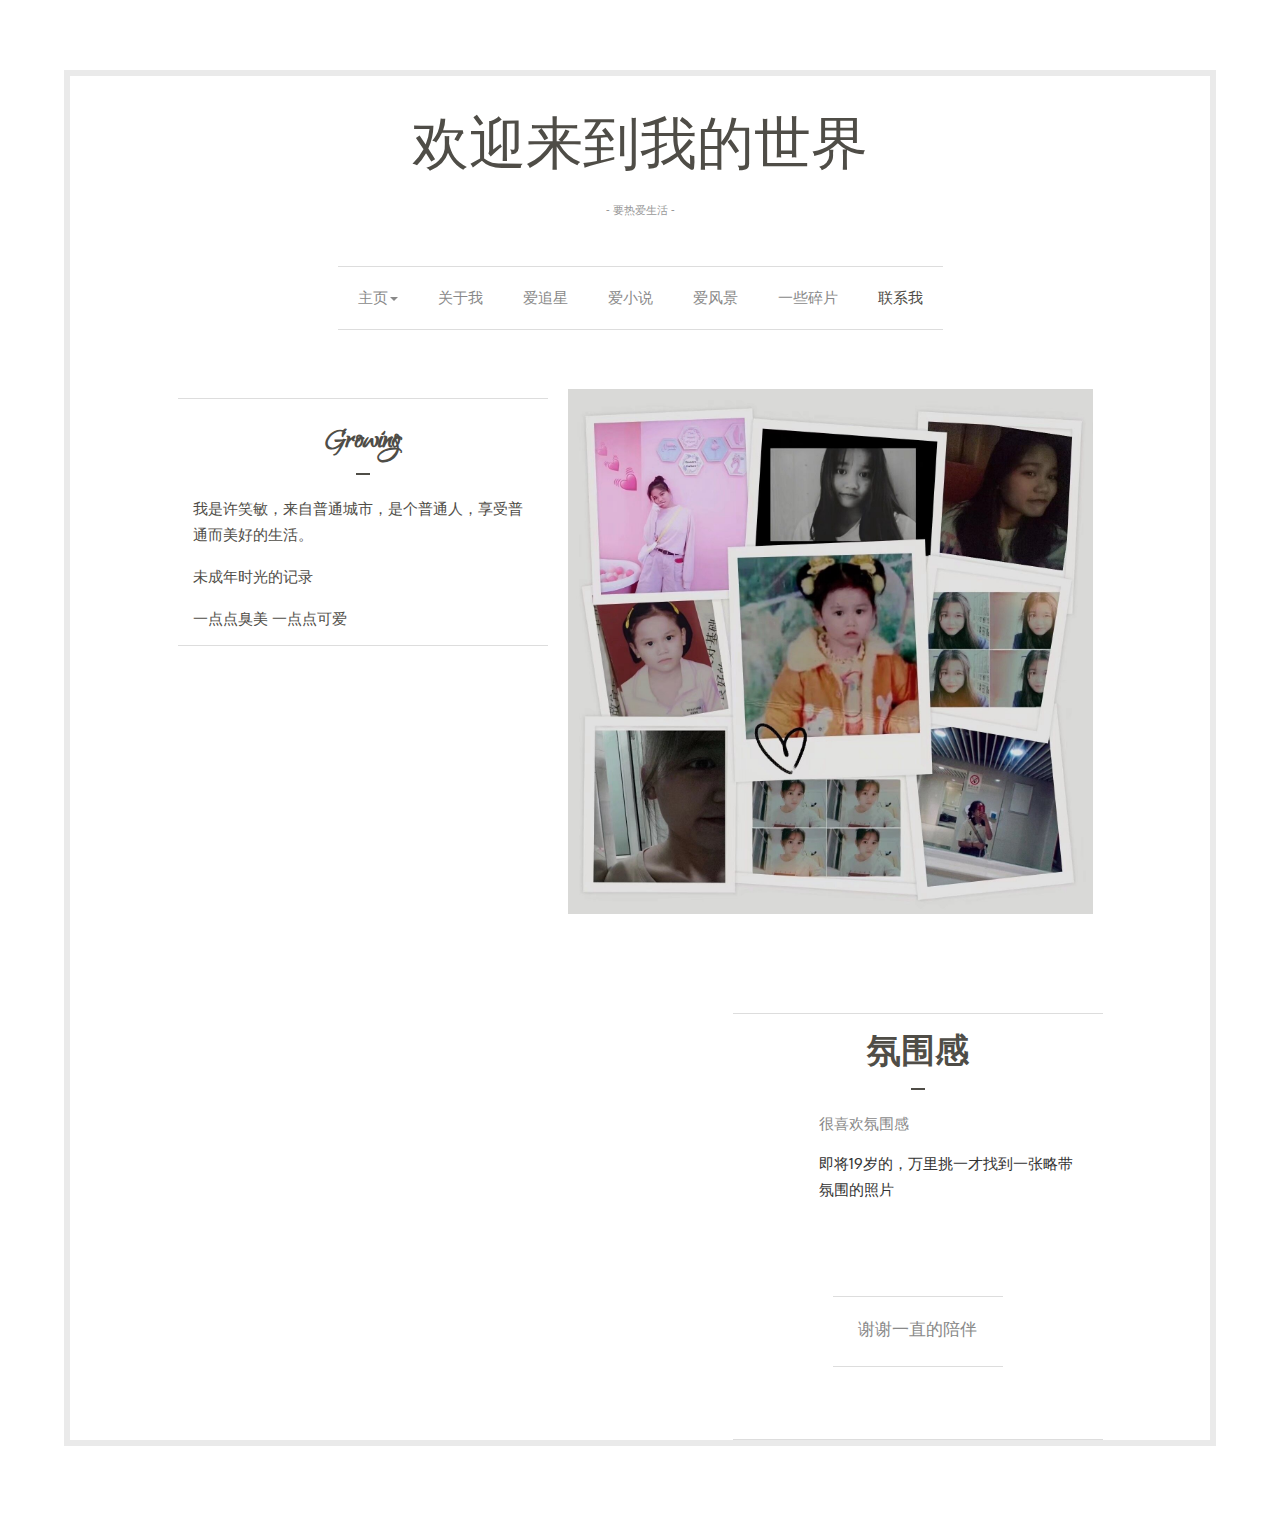
==== commit 1b22941e: "Update about.html" ====
--- a/about.html
+++ b/about.html
@@ -55,7 +55,7 @@
                     <li class="dropdown">
                         <a href="#" class="dropdown-toggle" data-toggle="dropdown">主页<b class="caret"></b></a>
                         <ul class="dropdown-menu">
-                            <li>
+                           <li>
                                 <a href="index.html">主页</a>
                             </li> 
                         </ul>
@@ -63,24 +63,26 @@
                     <li>
                        <a href="about.html">关于我</a>
                     </li>
-                    <li>
+                     <li>
                        <a href="liyifeng.html">爱追星</a>
                     </li>
                     <li>
-                      <a href="maomao.html">爱猫猫</a>
-                    </li>
-                    <li>
-                      <a  href="xiaoshuo.html">爱看小说</a>
+                      <a  href="xiaoshuo.html">爱小说</a>
                     </li>
                      <li>
-                      <a href="fengjing.html">爱美好的风景</a>
+                      <a href="fengjing.html">爱风景</a>
+                    </li>
+                     <li>
+                      <a href="maomao.html">一些碎片</a>
+                    </li>
+                    <li class="active">
+                       <a href="contact.html">联系我</a>
                     </li>
                 </ul>
             </div>
             <!-- /navbar-collapse -->
          </nav>
          <!-- End nav -->
-
 
          <!-- Start margin -->
          <div class="margin-about">
